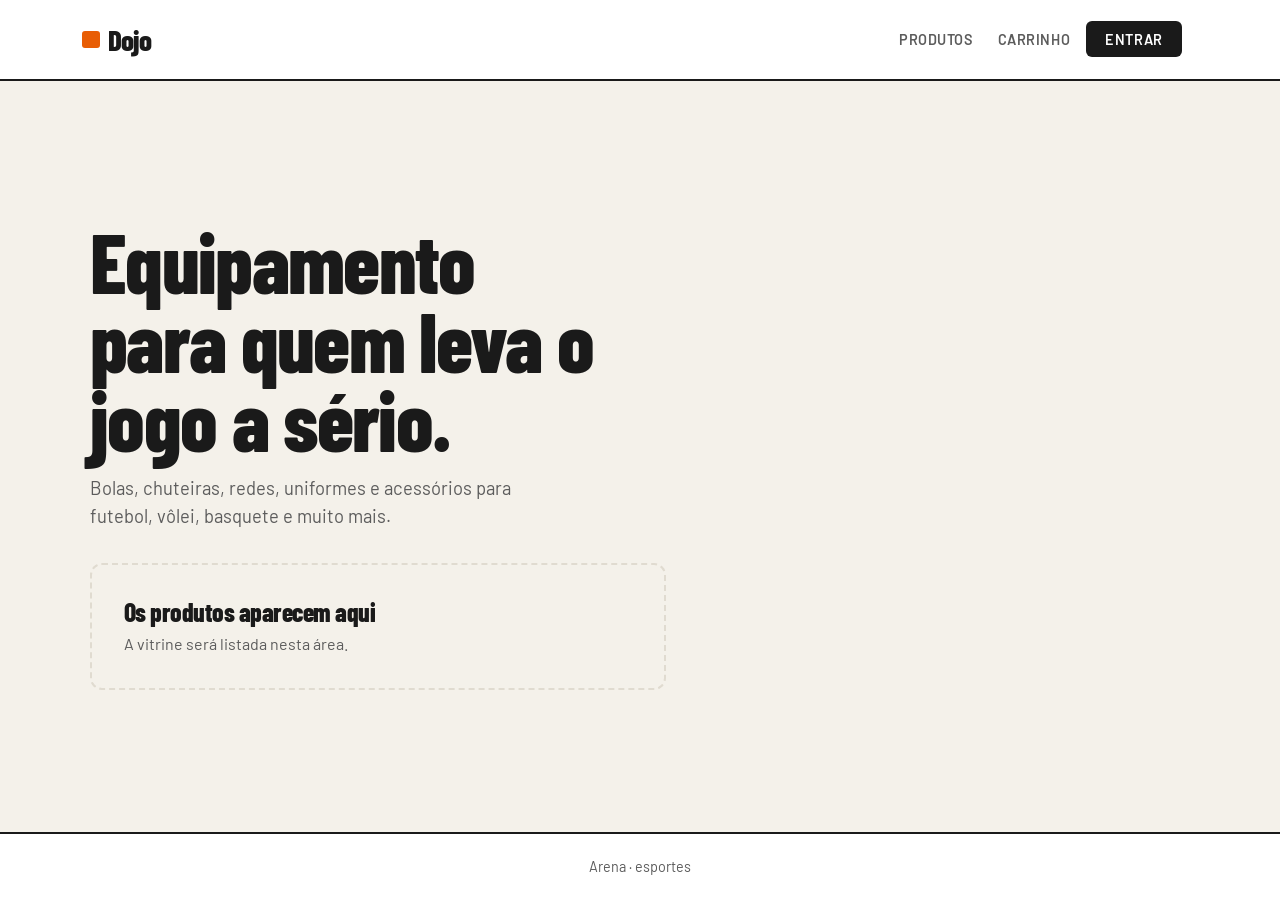
==== index.html @ 34ed863a "Add files via upload" ====
<!DOCTYPE html>
<html lang="pt-br">
<head>
    <meta charset="UTF-8">
    <meta name="viewport" content="width=device-width, initial-scale=1.0">
    <title>Arena · Produtos</title>
    <link href="https://cdn.jsdelivr.net/npm/bootstrap@5.3.3/dist/css/bootstrap.min.css" rel="stylesheet" integrity="sha384-QWTKZyjpPEjISv5WaRU9OFeRpok6YctnYmDr5pNlyT2bRjXh0JMhjY6hW+ALEwIH" crossorigin="anonymous">
    <link href="https://fonts.googleapis.com/css2?family=Barlow:wght@400;500;600&family=Barlow+Condensed:wght@700;800&display=swap" rel="stylesheet">
    <link href="style.css" rel="stylesheet">
</head>
<body>
    <header>
        <nav class="navbar navbar-expand-lg" data-bs-theme="dark">
            <div class="container">
                <a class="navbar-brand marca" href="index.html"><span class="marca-disco" aria-hidden="true"></span>Dojo</a>
                <button class="navbar-toggler" type="button" data-bs-toggle="collapse" data-bs-target="#navbarNav" aria-controls="navbarNav" aria-expanded="false" aria-label="Abrir menu">
                    <span class="navbar-toggler-icon"></span>
                </button>
                <div class="collapse navbar-collapse justify-content-end" id="navbarNav">
                    <ul class="navbar-nav align-items-lg-center gap-lg-2">
                        <li class="nav-item"><a class="nav-link" href="index.html">Produtos</a></li>
                        <li class="nav-item"><a class="nav-link" href="carrinho.html">Carrinho</a></li>
                        <li class="nav-item" id="nav-login"><a class="nav-link nav-entrar" href="login.html">Entrar</a></li>
                    </ul>
                    <div class="dropdown ms-lg-3 my-2 my-lg-0">
                        <button id="user-info" class="btn btn-vidro dropdown-toggle" type="button" data-bs-toggle="dropdown" aria-expanded="false" style="display: none">
                            Opções
                        </button>
                        <ul class="dropdown-menu dropdown-menu-end">
                            <li><a class="dropdown-item" href="cadastro.html">Perfil</a></li>
                            <li><hr class="dropdown-divider"></li>
                            <li><a class="dropdown-item" href="#" onclick="logout()">Sair</a></li>
                        </ul>
                    </div>
                </div>
            </div>
        </nav>
    </header>
    <main>
        <section class="hero">
            <h1>Equipamento para quem leva o jogo a sério.</h1>
            <p>Bolas, chuteiras, redes, uniformes e acessórios para futebol, vôlei, basquete e muito mais.</p>
            <div id="produtos" class="vidro vazio">
                <h2>Os produtos aparecem aqui</h2>
                <p>A vitrine será listada nesta área.</p>
            </div>
        </section>
        <!-- ALERTA TOAST -->
        <div class="position-fixed" style="top: 50%; left: 50%; transform: translate(-50%, -50%); z-index: 1050;">
            <div id="liveToast" class="toast align-items-center text-white bg-success border-0" role="alert" aria-live="assertive" aria-atomic="true" data-bs-delay="5000">
                <div class="d-flex">
                    <div class="toast-body" id="toast-message">Mensagem</div>
                    <button type="button" class="btn-close btn-close-white me-2 m-auto" data-bs-dismiss="toast" aria-label="Fechar"></button>
                </div>
            </div>
        </div>
        <!-- FIM ALERTA TOAST -->
    </main>
    <footer>Arena · esportes</footer>

    <script src="./pages.js"></script>

    <script src="https://cdn.jsdelivr.net/npm/bootstrap@5.3.3/dist/js/bootstrap.bundle.min.js" integrity="sha384-YvpcrYf0tY3lHB60NNkmXc5s9fDVZLESaAA55NDzOxhy9GkcIdslK1eN7N6jIeHz" crossorigin="anonymous"></script>
</body>
</html>
---- style.css ----
:root {
  --fundo: #f4f1ea;
  --superficie: #ffffff;
  --texto: #1a1a1a;
  --texto-suave: #5c5c5c;
  --destaque: #e85d04;
  --destaque-escuro: #c44d03;
  --borda: #e0dbd0;
  --sombra: 0 4px 20px rgba(0, 0, 0, 0.08);
}

* {
  box-sizing: border-box;
}

body {
  min-height: 100vh;
  display: flex;
  flex-direction: column;
  margin: 0;
  font-family: "Barlow", system-ui, sans-serif;
  color: var(--texto);
  background-color: var(--fundo);
}

h1, h2, .marca {
  font-family: "Barlow Condensed", "Arial Narrow", sans-serif;
  font-weight: 800;
  letter-spacing: -0.02em;
}

a {
  color: var(--destaque);
  text-decoration: none;
}
a:hover {
  color: var(--destaque-escuro);
}

/* Cards e containers */
.vidro, .card, .dropdown-menu, .toast {
  background: var(--superficie);
  border: 1px solid var(--borda);
  border-radius: 12px;
  box-shadow: var(--sombra);
}

/* Navbar */
.navbar {
  position: sticky;
  top: 0;
  z-index: 1000;
  padding: 0.8rem 0;
  background: var(--superficie);
  border-bottom: 2px solid var(--texto);
}

.marca {
  font-size: 1.8rem;
  display: inline-flex;
  align-items: center;
  gap: 0.5rem;
  color: var(--texto) !important;
}

.marca-disco {
  width: 1.1rem;
  height: 1.1rem;
  border-radius: 3px;
  background: var(--destaque);
}

.navbar .nav-link {
  color: var(--texto-suave);
  font-weight: 600;
  text-transform: uppercase;
  font-size: 0.9rem;
  letter-spacing: 0.04em;
}
.navbar .nav-link:hover,
.navbar .nav-link:focus-visible {
  color: var(--texto);
}

.nav-entrar {
  padding: 0.45rem 1.2rem !important;
  border-radius: 6px;
  color: #fff !important;
  background: var(--texto);
  border: none;
}
.nav-entrar:hover {
  background: var(--destaque);
}

.btn-vidro {
  color: var(--texto);
  background: transparent;
  border: 2px solid var(--texto);
  border-radius: 6px;
  padding: 0.4rem 1.1rem;
  font-weight: 600;
}
.btn-vidro:hover,
.btn-vidro.show {
  color: #fff;
  background: var(--texto);
}

.dropdown-menu {
  --bs-dropdown-link-hover-bg: #f4f1ea;
  --bs-dropdown-link-color: var(--texto);
  --bs-dropdown-divider-bg: var(--borda);
  padding: 0.4rem;
  border: 2px solid var(--texto);
  box-shadow: var(--sombra);
}
.dropdown-item {
  border-radius: 6px;
  font-weight: 500;
}
.dropdown-item:hover {
  background: #f4f1ea;
}

/* Conteúdo */
main {
  flex: 1;
  display: flex;
  justify-content: center;
  align-items: center;
  padding: 3rem 1.25rem;
}

.hero {
  width: 100%;
  max-width: 1100px;
}

.hero h1 {
  font-size: clamp(2.6rem, 7vw, 5.2rem);
  line-height: 0.95;
  max-width: 14ch;
  margin-bottom: 1rem;
  color: var(--texto);
}

.hero > p {
  font-size: 1.15rem;
  color: var(--texto-suave);
  max-width: 48ch;
  margin-bottom: 2rem;
}

.vazio {
  padding: 2rem;
  max-width: 36rem;
  border: 2px dashed var(--borda);
  background: transparent;
  box-shadow: none;
}
.vazio h2 {
  font-size: 1.6rem;
  margin-bottom: 0.3rem;
}
.vazio p {
  margin: 0;
  color: var(--texto-suave);
}

/* Vitrine de produtos */
.grid-produtos {
  display: grid;
  grid-template-columns: repeat(auto-fill, minmax(240px, 1fr));
  gap: 24px;
  width: 100%;
  max-width: 1200px;
}

.card {
  padding: 1.2rem;
  display: flex;
  flex-direction: column;
  justify-content: space-between;
  transition: transform 0.2s, box-shadow 0.2s;
}
.card:hover {
  transform: translateY(-4px);
  box-shadow: 0 12px 28px rgba(0, 0, 0, 0.12);
}

.card img {
  width: 100%;
  height: 160px;
  object-fit: contain;
  border-radius: 8px;
  margin-bottom: 12px;
  background: #f8f6f1;
}

.nome-produto {
  font-family: "Barlow Condensed", sans-serif;
  font-size: 1.35rem;
  font-weight: 700;
  margin-bottom: 6px;
}

.info {
  display: flex;
  justify-content: space-between;
  align-items: flex-start;
  margin-bottom: 12px;
}

.descricao {
  font-size: 0.9rem;
  color: var(--texto-suave);
  flex: 1;
}

.preco {
  font-size: 1.25rem;
  font-weight: 700;
  color: var(--destaque);
  margin-left: 10px;
}

/* Formulários */
form {
  width: 100%;
  max-width: 460px;
  padding: 2.2rem;
  border: 2px solid var(--texto);
}

form h1 {
  font-size: 2.4rem;
  margin-bottom: 1.5rem;
}

.campo {
  margin-bottom: 1.1rem;
}

.linha {
  display: grid;
  grid-template-columns: 1fr 1fr;
  gap: 0 1rem;
}

label {
  display: block;
  font-weight: 600;
  margin-bottom: 0.35rem;
  font-size: 0.9rem;
  text-transform: uppercase;
  letter-spacing: 0.03em;
  color: var(--texto-suave);
}

.input_texto,
select {
  width: 100%;
  padding: 0.75rem 0.9rem;
  font-size: 1rem;
  color: var(--texto);
  background: #fff;
  border: 2px solid var(--borda);
  border-radius: 6px;
  transition: border-color 0.2s;
}

.input_texto::placeholder {
  color: #aaa;
}

.input_texto:focus,
select:focus {
  outline: none;
  border-color: var(--destaque);
}

.input_texto[readonly],
select:disabled {
  background: #f0ede6;
  color: #888;
  cursor: not-allowed;
}

.btn_enviar {
  width: 100%;
  margin-top: 0.6rem;
  padding: 0.9rem;
  border: none;
  border-radius: 6px;
  background: var(--texto);
  color: #fff;
  font-size: 1.05rem;
  font-weight: 700;
  text-transform: uppercase;
  letter-spacing: 0.04em;
  cursor: pointer;
  transition: background 0.2s, transform 0.15s;
}

.btn_enviar:hover {
  background: var(--destaque);
  transform: translateY(-1px);
}

.btn_enviar:disabled {
  opacity: 0.55;
  cursor: wait;
  transform: none;
}

.troca {
  text-align: center;
  margin: 1.3rem 0 0;
  color: var(--texto-suave);
}

/* Toast */
.toast {
  overflow: hidden;
  border: none;
}
.toast.bg-success {
  background-color: #1a1a1a !important;
}
.toast.bg-danger {
  background-color: #c0392b !important;
}

/* Footer */
footer {
  padding: 1.4rem;
  text-align: center;
  font-size: 0.9rem;
  color: var(--texto-suave);
  border-top: 2px solid var(--texto);
  background: var(--superficie);
}

:focus-visible {
  outline: 2px solid var(--destaque);
  outline-offset: 2px;
}

@media (max-width: 575px) {
  form {
    padding: 1.6rem 1.2rem;
  }
  .linha {
    grid-template-columns: 1fr;
  }
}

@media (prefers-reduced-motion: reduce) {
  * {
    transition: none !important;
  }
}
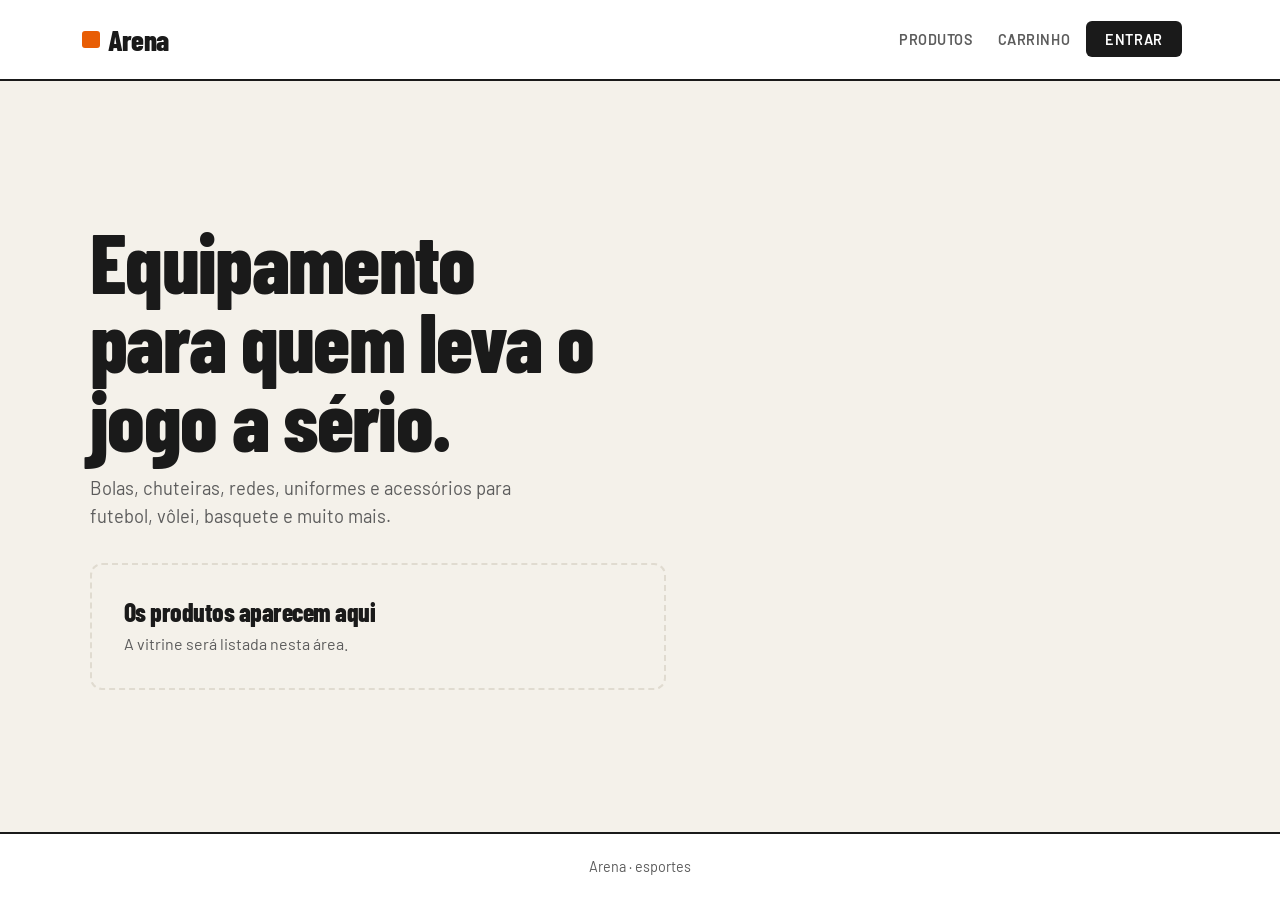
==== commit f189dc26: "Change navbar brand name from 'Dojo' to 'Arena'" ====
--- a/index.html
+++ b/index.html
@@ -12,7 +12,7 @@
     <header>
         <nav class="navbar navbar-expand-lg" data-bs-theme="dark">
             <div class="container">
-                <a class="navbar-brand marca" href="index.html"><span class="marca-disco" aria-hidden="true"></span>Dojo</a>
+                <a class="navbar-brand marca" href="index.html"><span class="marca-disco" aria-hidden="true"></span>Arena</a>
                 <button class="navbar-toggler" type="button" data-bs-toggle="collapse" data-bs-target="#navbarNav" aria-controls="navbarNav" aria-expanded="false" aria-label="Abrir menu">
                     <span class="navbar-toggler-icon"></span>
                 </button>
